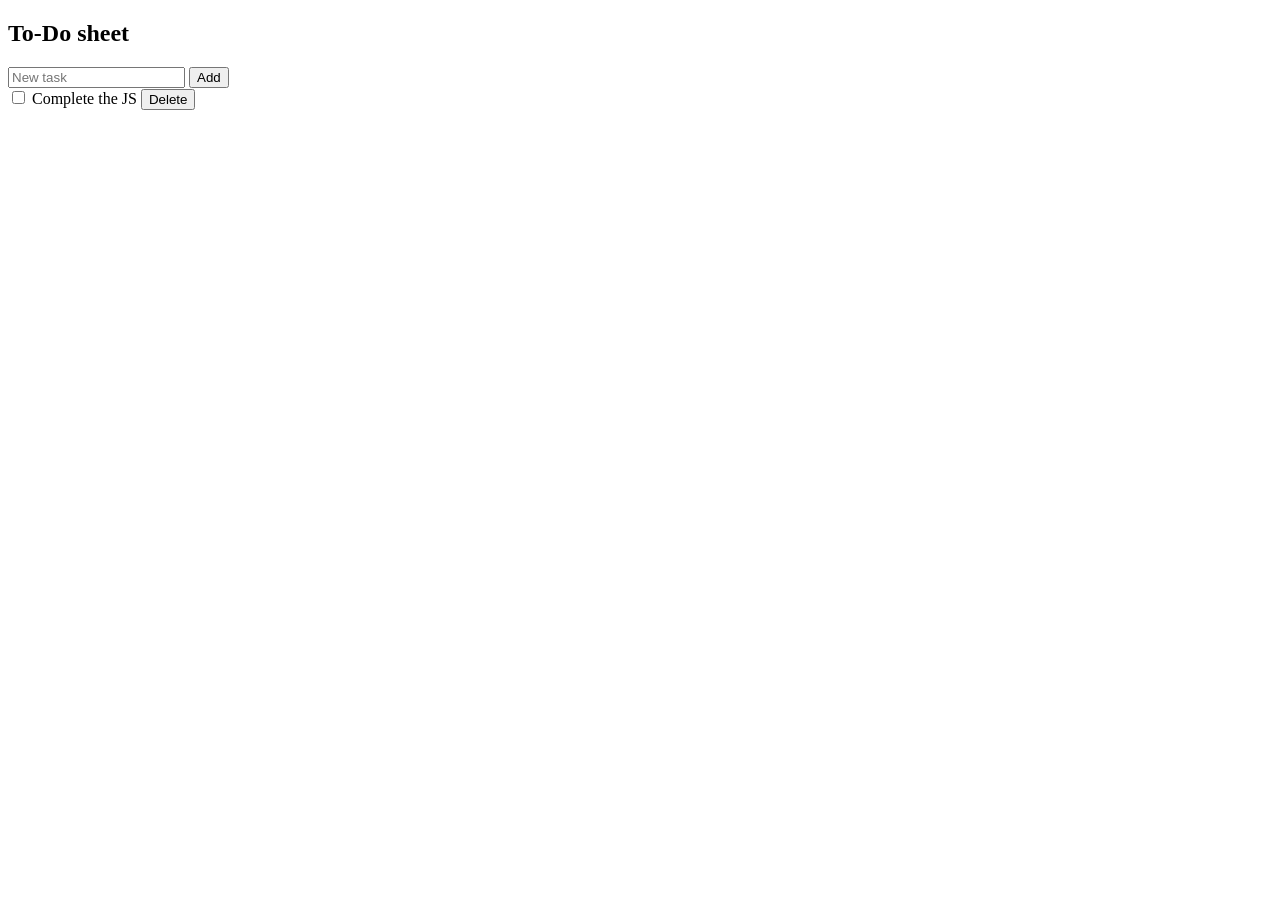
==== task-01/index.html @ 9bf03673 "Feat : Initial commit, add To-do Container  with add delete options" ====
<!DOCTYPE html>
<html>
    <head>
        <title>To-do Application</title>
        <link rel="stylesheet" href="./index.css">
        <meta name="viewport" content="width=device-width">
        <script src="./index.js" defer></script>

    </head>
    <body>
        <main id="container">
            <section id="heading">
                <h1>To-Do sheet</h1>
            </section>
            <section id="input-area">
                <label for="input">
                <input type="text" id="input" placeholder="New task">
                </label>
                <button id="add-task">Add</button>
            </section>
            <section id="task-area">
                <div class="card">
                    <input type="checkbox" class="status" />
                    <span class="task-name">Complete the JS</span>
                    
                    <button class="del-btn">Delete</button>
                </div>
            </section>

        </main>
    </body>

</html>
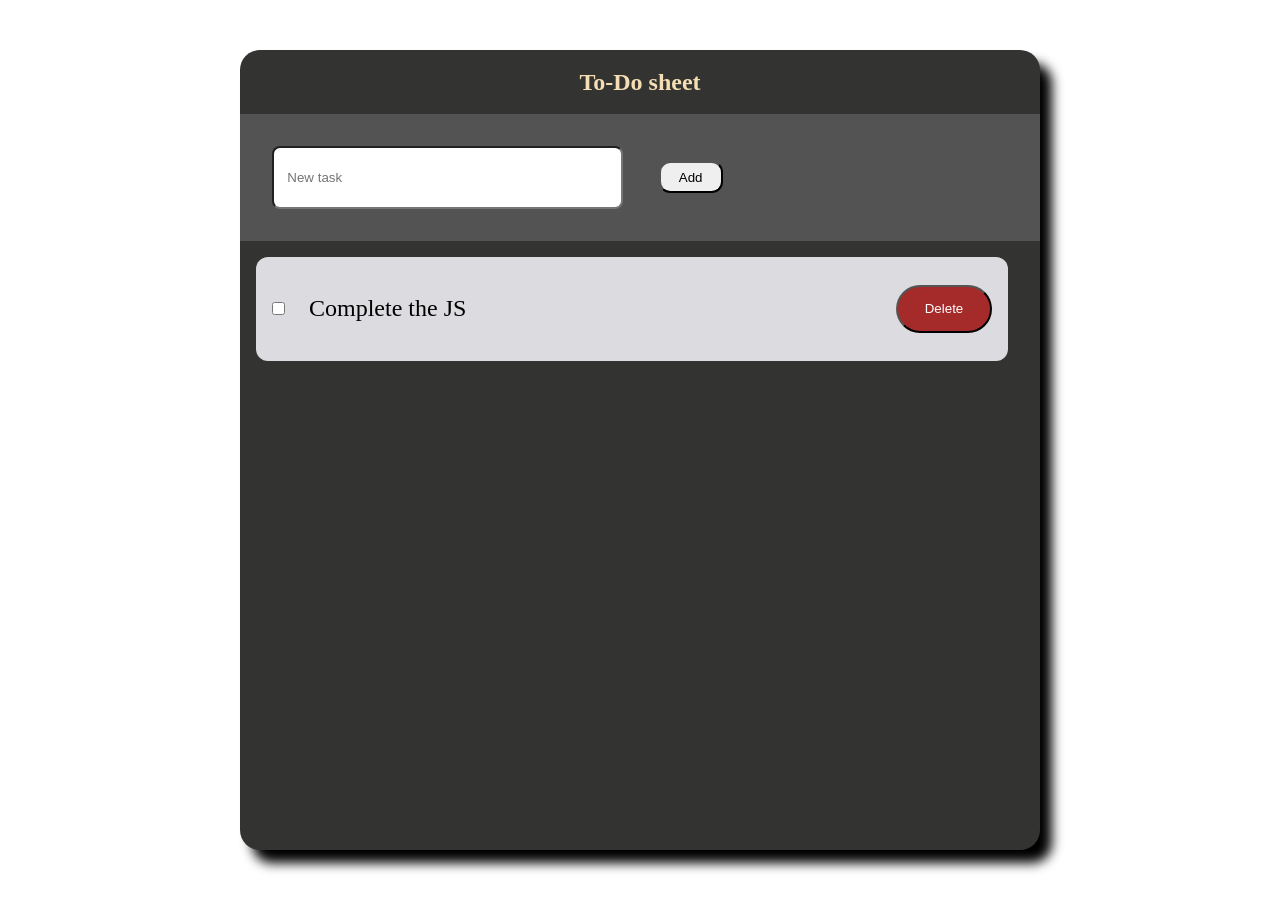
==== commit 857d44ba: "fix(html): defer script loading to prevent render blocking" ====
--- a/task-01/index.html
+++ b/task-01/index.html
@@ -19,7 +19,7 @@
                 <button id="add-task">Add</button>
             </section>
             <section id="task-area">
-                <div class="card">
+                <div class="card" id="123232">
                     <input type="checkbox" class="status" />
                     <span class="task-name">Complete the JS</span>
                     
--- a/task-01/index.css
+++ b/task-01/index.css
@@ -0,0 +1,92 @@
+*{
+    margin: 0;
+    padding: 0;
+}
+
+body{
+
+    display: flex;
+    justify-content: center;
+    align-items: center;
+    min-height: 100vh;
+}
+
+#container{
+    width: 50rem;
+    height: 50rem;
+    background-color: rgb(51, 51, 50);
+    justify-items: center;
+    box-shadow: 12px 13px 12px black;
+    border-radius: 20px;
+
+
+}
+
+#heading{
+    justify-self: center;
+    /* background-color: rgb(12, 12, 12); */
+    color: wheat;
+    width: 100%;
+    height: 100%;
+    max-height: 4rem;
+    text-align: center;
+    align-content:center;
+    
+}
+
+#input-area{
+    width: 100%;
+    justify-items: start;
+    /* padding: 3rem; */
+    background-color: rgb(83, 83, 83);
+}
+
+#input{
+    margin: 2rem;
+    height: 2rem;
+    width: 20rem;
+    padding: 1em;
+    border-radius: .6em;
+}
+
+#add-task{
+    width: 4rem;
+    height: 2rem;
+    border-radius: .7rem;
+    cursor: pointer;
+}
+
+#task-area{
+    width: 100%;
+    overflow-y: auto;
+}
+.card{
+    justify-self: center;
+    align-content: center;
+    width: 30em;
+    height: 3em;
+    font-size: 1.5rem;
+    background-color: rgba(238, 238, 243, 0.901);
+    margin: 1rem;
+    display: flex;
+    align-items: center;
+    padding: 1rem;
+    border-radius: .5em;
+    
+}
+
+.del-btn{
+    margin-left: auto;
+    width: 6rem;
+    height:3rem;
+    background-color: brown;
+    color: white;
+    border-radius: 10rem;
+    cursor: pointer;
+
+}
+
+.task-name{
+    padding: 1em;
+    /* height: 52rem; */
+}
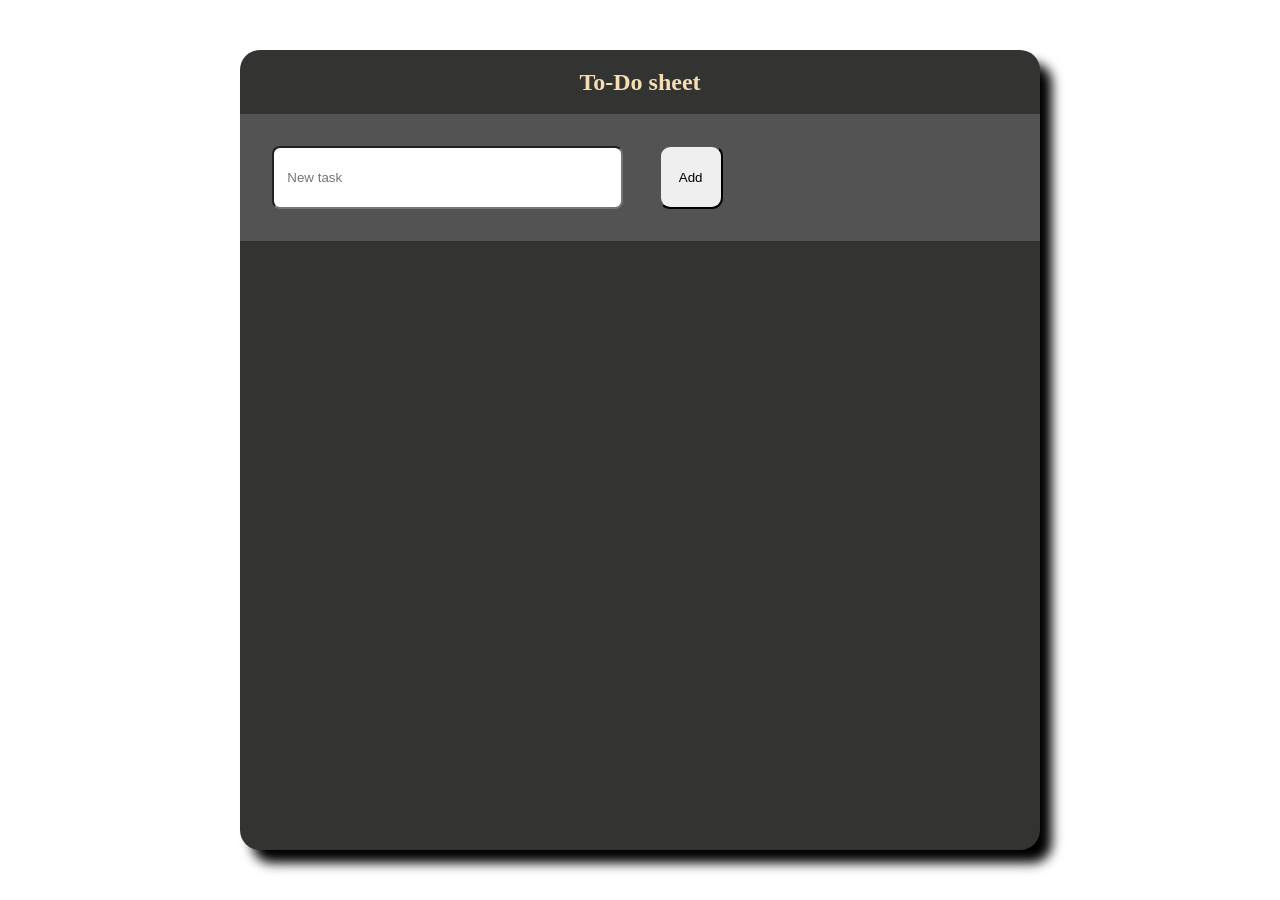
==== commit 66334f76: "refactor(clean hardcodes): remove sample card form HTML" ====
--- a/task-01/index.html
+++ b/task-01/index.html
@@ -19,12 +19,7 @@
                 <button id="add-task">Add</button>
             </section>
             <section id="task-area">
-                <div class="card" id="123232">
-                    <input type="checkbox" class="status" />
-                    <span class="task-name">Complete the JS</span>
-                    
-                    <button class="del-btn">Delete</button>
-                </div>
+               <!-- Data will add by js -->                </div>
             </section>
 
         </main>
--- a/task-01/index.css
+++ b/task-01/index.css
@@ -9,6 +9,7 @@
     justify-content: center;
     align-items: center;
     min-height: 100vh;
+    overflow: hidden;
 }
 
 #container{
@@ -49,22 +50,39 @@
     border-radius: .6em;
 }
 
+input:hover{
+    background-color: rgb(251, 237, 219);
+    transform: scale(1.04);
+}
+
 #add-task{
     width: 4rem;
-    height: 2rem;
+    height: 4rem;
     border-radius: .7rem;
     cursor: pointer;
 }
 
+#add-task:hover{
+    background-color: green;
+    color: white;
+    transform: scale(1.1);
+}
+
 #task-area{
     width: 100%;
+    max-height: 35rem;
+    overflow-x: hidden;
     overflow-y: auto;
+}
+
+#task-area::-webkit-scrollbar{
+    display: none;
 }
 .card{
     justify-self: center;
     align-content: center;
-    width: 30em;
-    height: 3em;
+    width: 30rem;
+    height: 3rem;
     font-size: 1.5rem;
     background-color: rgba(238, 238, 243, 0.901);
     margin: 1rem;
@@ -86,7 +104,18 @@
 
 }
 
+.del-btn:hover{
+    transform: scale(1.1);
+    background-color: red;
+}
 .task-name{
     padding: 1em;
     /* height: 52rem; */
 }
+
+
+input[type='checkbox']{
+    accent-color: green;
+    width: 32px;
+    height: 34px;
+}
